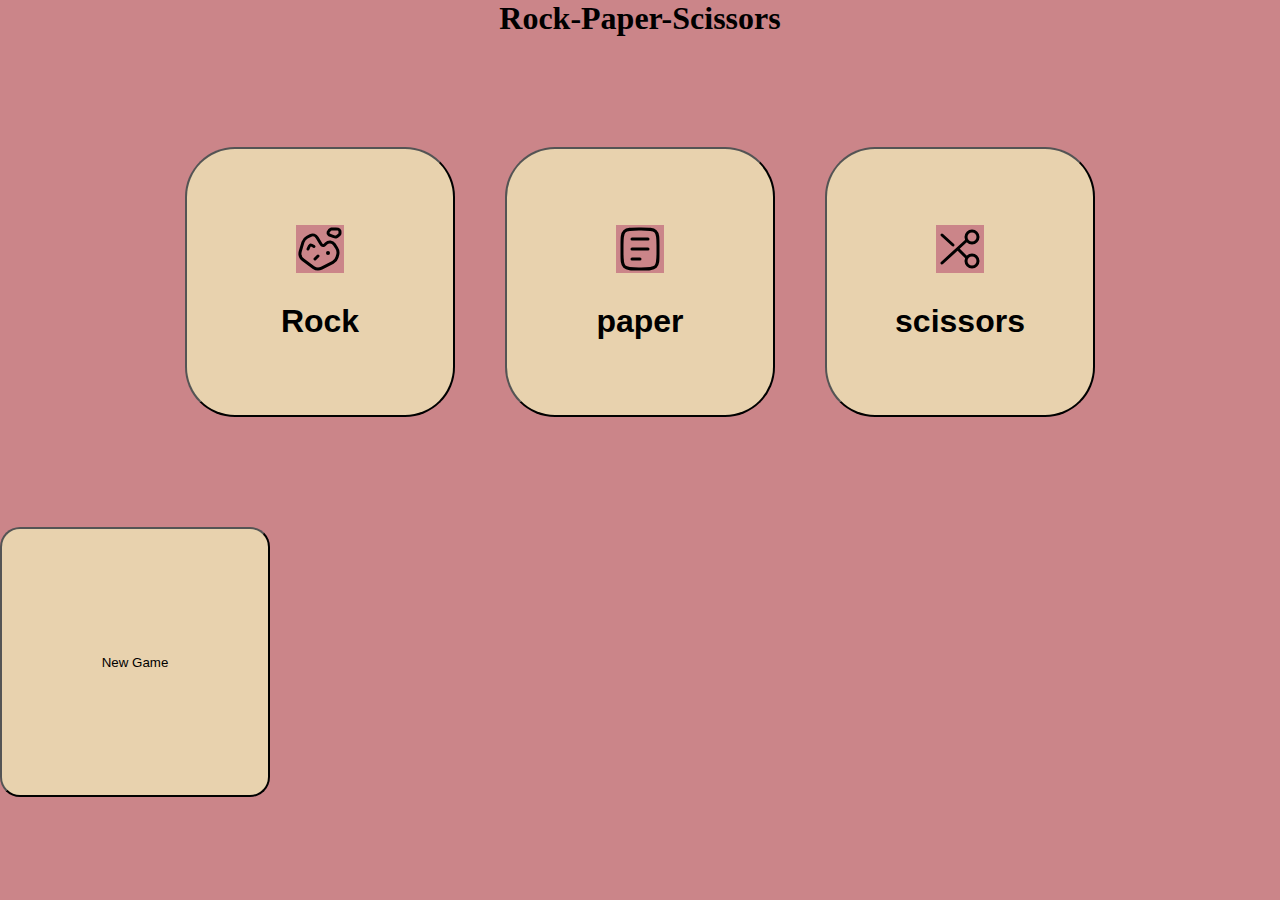
==== anushree mini/index.html @ 7bc2288e "new mini project added rock-paper-scissors" ====
<!DOCTYPE html>
<html lang="en">
<head>
    <meta charset="UTF-8">
    <meta name="viewport" content="width=device-width, initial-scale=1.0">
    <title>Rock-Paper-Scissors</title>
    <link rel="stylesheet" href="style.css">
</head>
<body>
    <main>
        <h1> Rock-Paper-Scissors</h1>
        <div class="options">
            <button class="choice"> 
                <svg xmlns="http://www.w3.org/2000/svg" viewBox="0 0 24 24" width="48" height="48" color="#000000" fill="none">
                    <path d="M2.17739 12.9793L3.49456 8.58065C3.81646 7.50568 4.55249 6.61291 5.5315 6.10993L7.12731 5.29006C8.37528 4.6489 9.89325 5.10311 10.6111 6.33247L12.1043 8.88966C12.4728 9.52075 12.6571 9.8363 12.8935 9.99873C13.2261 10.2272 13.6436 10.2803 14.0199 10.142C14.2875 10.0437 14.5404 9.78383 15.0463 9.264C16.2378 8.03972 18.2215 8.24155 19.1562 9.68215L20.3273 11.4872C20.9791 12.4918 21.1687 13.7398 20.8459 14.9007L20.5037 16.1314C20.1952 17.2407 19.4479 18.1659 18.4437 18.6818L12.8309 21.5655C11.504 22.2472 9.91895 22.1195 8.71171 21.2334L3.67752 17.5386C2.27465 16.5089 1.67039 14.6724 2.17739 12.9793Z" stroke="currentColor" stroke-width="1.5" stroke-linecap="round" stroke-linejoin="round" />
                    <path d="M15.9998 14H16.0088" stroke="currentColor" stroke-width="2" stroke-linecap="round" stroke-linejoin="round" />
                    <path d="M11 15.5L9.5 17" stroke="currentColor" stroke-width="1.5" stroke-linecap="round" />
                    <path d="M9 10.753C8.05719 10.1652 7.58579 9.87123 7.14645 10.0538C6.70711 10.2365 6.4714 10.8243 6 12" stroke="currentColor" stroke-width="1.5" stroke-linecap="round" />
                    <path d="M19.9559 2H18.2338C17.9628 2 17.8273 2 17.7012 2.01974C17.4003 2.06683 17.1242 2.19626 16.9126 2.38941C16.8239 2.47039 16.7487 2.56914 16.5984 2.76663C16.2751 3.19139 16.1134 3.40378 16.0517 3.60076C15.9024 4.07694 16.0828 4.58571 16.5138 4.90401C16.6921 5.03568 16.9627 5.13048 17.5038 5.32008L18.5185 5.67557C19.1652 5.90215 19.4886 6.01543 19.8119 5.99831C19.9487 5.99106 20.0837 5.96679 20.2128 5.92623C20.5177 5.83042 20.7639 5.61473 21.2564 5.18334L21.4013 5.05647C21.5737 4.90543 21.66 4.82991 21.7287 4.74608C21.8585 4.58767 21.9449 4.40513 21.9809 4.21269C22 4.11085 22 4.00405 22 3.79044C22 3.30232 22 3.05826 21.9242 2.86139C21.7799 2.48681 21.4442 2.19275 21.0166 2.06641C20.7918 2 20.5131 2 19.9559 2Z" stroke="currentColor" stroke-width="1.5" stroke-linecap="round" />
                </svg>
                Rock</button>
            <button class="choice">
                <svg xmlns="http://www.w3.org/2000/svg" viewBox="0 0 24 24" width="48" height="48" color="#000000" fill="none">
                    <path d="M12.5294 2C16.5225 2 18.519 2 19.7595 3.17157C21 4.34315 21 6.22876 21 10V14C21 17.7712 21 19.6569 19.7595 20.8284C18.519 22 16.5225 22 12.5294 22H11.4706C7.47751 22 5.48098 22 4.24049 20.8284C3 19.6569 3 17.7712 3 14L3 10C3 6.22876 3 4.34315 4.24049 3.17157C5.48098 2 7.47752 2 11.4706 2L12.5294 2Z" stroke="currentColor" stroke-width="1.5" stroke-linecap="round" />
                    <path d="M8 7H16" stroke="currentColor" stroke-width="1.5" stroke-linecap="round" />
                    <path d="M8 12H16" stroke="currentColor" stroke-width="1.5" stroke-linecap="round" />
                    <path d="M8 17H12" stroke="currentColor" stroke-width="1.5" stroke-linecap="round" />
                </svg>
                paper</button>
            <button class="choice">
                <svg xmlns="http://www.w3.org/2000/svg" viewBox="0 0 24 24" width="48" height="48" color="#000000" fill="none">
                    <path d="M21 6C21 7.65685 19.6569 9 18 9C16.3431 9 15 7.65685 15 6C15 4.34315 16.3431 3 18 3C19.6569 3 21 4.34315 21 6Z" stroke="currentColor" stroke-width="1.5" />
                    <path d="M21 18C21 19.6569 19.6569 21 18 21C16.3431 21 15 19.6569 15 18C15 16.3431 16.3431 15 18 15C19.6569 15 21 16.3431 21 18Z" stroke="currentColor" stroke-width="1.5" />
                    <path d="M15 8L3 19" stroke="currentColor" stroke-width="1.5" stroke-linecap="round" stroke-linejoin="round" />
                    <path d="M15.0003 16L11 12" stroke="currentColor" stroke-width="1.5" stroke-linecap="round" stroke-linejoin="round" />
                    <path d="M3 4.99999L8.5 9.99988" stroke="currentColor" stroke-width="1.5" stroke-linecap="round" stroke-linejoin="round" />
                </svg>scissors</button>
        </div>

        <div class="new-game">
            <button class="new">New Game </button>
        </div>
    </main>
    
</body>
</html>
---- anushree mini/style.css ----
*{
    margin: 0;
    padding: 0;
    background-color: #cb8589;
    
}
h1{
    text-align: center;
}

.options{
    height: 50vmin;
    padding: 20px;
    display: flex;
    justify-content: center;
    align-items: center;
    gap: 50px;

    
    
}
.choice{
    display: flex;
    flex-direction: column;
    justify-content: center;
    align-items: center;
    gap: 30px;
    font-size: xx-large;
    font-weight: bold;
    height: 30vmin;
    width: 30vmin;
    border-radius: 50px;
    background-color: #e8d2ae;
    color: black;
}

.new{
    height: 30vmin;
    width: 30vmin;
    background-color: #e8d2ae;
    color: black;
    border-radius: 20px;
}
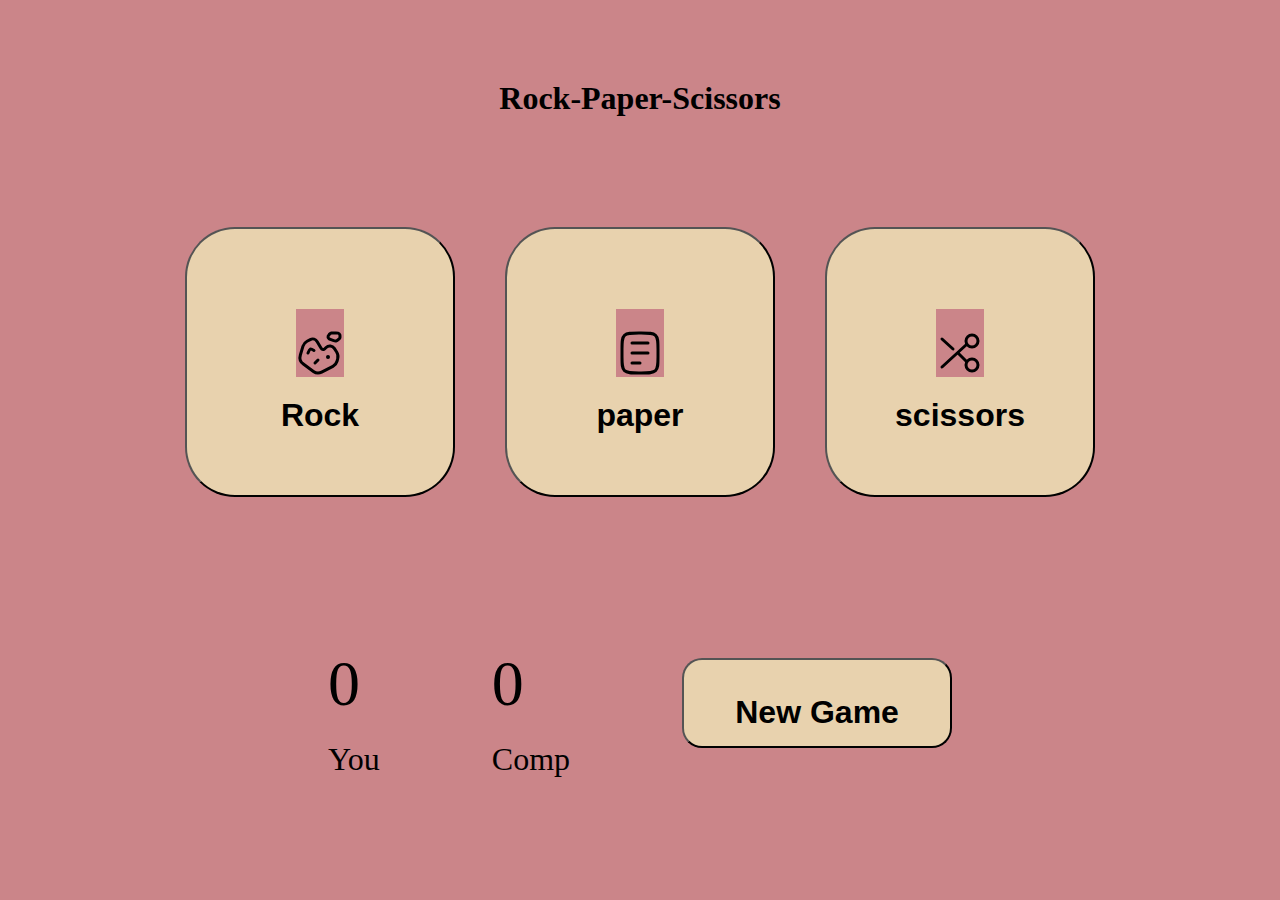
==== commit ec935775: "added new buttons and thier formatting" ====
--- a/anushree mini/index.html
+++ b/anushree mini/index.html
@@ -1,46 +1,153 @@
 <!DOCTYPE html>
 <html lang="en">
-<head>
-    <meta charset="UTF-8">
-    <meta name="viewport" content="width=device-width, initial-scale=1.0">
+  <head>
+    <meta charset="UTF-8" />
+    <meta name="viewport" content="width=device-width, initial-scale=1.0" />
     <title>Rock-Paper-Scissors</title>
-    <link rel="stylesheet" href="style.css">
-</head>
-<body>
+    <link rel="stylesheet" href="style.css" />
+  </head>
+  <body>
     <main>
-        <h1> Rock-Paper-Scissors</h1>
-        <div class="options">
-            <button class="choice"> 
-                <svg xmlns="http://www.w3.org/2000/svg" viewBox="0 0 24 24" width="48" height="48" color="#000000" fill="none">
-                    <path d="M2.17739 12.9793L3.49456 8.58065C3.81646 7.50568 4.55249 6.61291 5.5315 6.10993L7.12731 5.29006C8.37528 4.6489 9.89325 5.10311 10.6111 6.33247L12.1043 8.88966C12.4728 9.52075 12.6571 9.8363 12.8935 9.99873C13.2261 10.2272 13.6436 10.2803 14.0199 10.142C14.2875 10.0437 14.5404 9.78383 15.0463 9.264C16.2378 8.03972 18.2215 8.24155 19.1562 9.68215L20.3273 11.4872C20.9791 12.4918 21.1687 13.7398 20.8459 14.9007L20.5037 16.1314C20.1952 17.2407 19.4479 18.1659 18.4437 18.6818L12.8309 21.5655C11.504 22.2472 9.91895 22.1195 8.71171 21.2334L3.67752 17.5386C2.27465 16.5089 1.67039 14.6724 2.17739 12.9793Z" stroke="currentColor" stroke-width="1.5" stroke-linecap="round" stroke-linejoin="round" />
-                    <path d="M15.9998 14H16.0088" stroke="currentColor" stroke-width="2" stroke-linecap="round" stroke-linejoin="round" />
-                    <path d="M11 15.5L9.5 17" stroke="currentColor" stroke-width="1.5" stroke-linecap="round" />
-                    <path d="M9 10.753C8.05719 10.1652 7.58579 9.87123 7.14645 10.0538C6.70711 10.2365 6.4714 10.8243 6 12" stroke="currentColor" stroke-width="1.5" stroke-linecap="round" />
-                    <path d="M19.9559 2H18.2338C17.9628 2 17.8273 2 17.7012 2.01974C17.4003 2.06683 17.1242 2.19626 16.9126 2.38941C16.8239 2.47039 16.7487 2.56914 16.5984 2.76663C16.2751 3.19139 16.1134 3.40378 16.0517 3.60076C15.9024 4.07694 16.0828 4.58571 16.5138 4.90401C16.6921 5.03568 16.9627 5.13048 17.5038 5.32008L18.5185 5.67557C19.1652 5.90215 19.4886 6.01543 19.8119 5.99831C19.9487 5.99106 20.0837 5.96679 20.2128 5.92623C20.5177 5.83042 20.7639 5.61473 21.2564 5.18334L21.4013 5.05647C21.5737 4.90543 21.66 4.82991 21.7287 4.74608C21.8585 4.58767 21.9449 4.40513 21.9809 4.21269C22 4.11085 22 4.00405 22 3.79044C22 3.30232 22 3.05826 21.9242 2.86139C21.7799 2.48681 21.4442 2.19275 21.0166 2.06641C20.7918 2 20.5131 2 19.9559 2Z" stroke="currentColor" stroke-width="1.5" stroke-linecap="round" />
-                </svg>
-                Rock</button>
-            <button class="choice">
-                <svg xmlns="http://www.w3.org/2000/svg" viewBox="0 0 24 24" width="48" height="48" color="#000000" fill="none">
-                    <path d="M12.5294 2C16.5225 2 18.519 2 19.7595 3.17157C21 4.34315 21 6.22876 21 10V14C21 17.7712 21 19.6569 19.7595 20.8284C18.519 22 16.5225 22 12.5294 22H11.4706C7.47751 22 5.48098 22 4.24049 20.8284C3 19.6569 3 17.7712 3 14L3 10C3 6.22876 3 4.34315 4.24049 3.17157C5.48098 2 7.47752 2 11.4706 2L12.5294 2Z" stroke="currentColor" stroke-width="1.5" stroke-linecap="round" />
-                    <path d="M8 7H16" stroke="currentColor" stroke-width="1.5" stroke-linecap="round" />
-                    <path d="M8 12H16" stroke="currentColor" stroke-width="1.5" stroke-linecap="round" />
-                    <path d="M8 17H12" stroke="currentColor" stroke-width="1.5" stroke-linecap="round" />
-                </svg>
-                paper</button>
-            <button class="choice">
-                <svg xmlns="http://www.w3.org/2000/svg" viewBox="0 0 24 24" width="48" height="48" color="#000000" fill="none">
-                    <path d="M21 6C21 7.65685 19.6569 9 18 9C16.3431 9 15 7.65685 15 6C15 4.34315 16.3431 3 18 3C19.6569 3 21 4.34315 21 6Z" stroke="currentColor" stroke-width="1.5" />
-                    <path d="M21 18C21 19.6569 19.6569 21 18 21C16.3431 21 15 19.6569 15 18C15 16.3431 16.3431 15 18 15C19.6569 15 21 16.3431 21 18Z" stroke="currentColor" stroke-width="1.5" />
-                    <path d="M15 8L3 19" stroke="currentColor" stroke-width="1.5" stroke-linecap="round" stroke-linejoin="round" />
-                    <path d="M15.0003 16L11 12" stroke="currentColor" stroke-width="1.5" stroke-linecap="round" stroke-linejoin="round" />
-                    <path d="M3 4.99999L8.5 9.99988" stroke="currentColor" stroke-width="1.5" stroke-linecap="round" stroke-linejoin="round" />
-                </svg>scissors</button>
+      <h1>Rock-Paper-Scissors</h1>
+      <div class="options">
+        <button class="choice">
+          <svg
+            xmlns="http://www.w3.org/2000/svg"
+            viewBox="0 0 24 24"
+            width="48"
+            height="48"
+            color="#000000"
+            fill="none"
+          >
+            <path
+              d="M2.17739 12.9793L3.49456 8.58065C3.81646 7.50568 4.55249 6.61291 5.5315 6.10993L7.12731 5.29006C8.37528 4.6489 9.89325 5.10311 10.6111 6.33247L12.1043 8.88966C12.4728 9.52075 12.6571 9.8363 12.8935 9.99873C13.2261 10.2272 13.6436 10.2803 14.0199 10.142C14.2875 10.0437 14.5404 9.78383 15.0463 9.264C16.2378 8.03972 18.2215 8.24155 19.1562 9.68215L20.3273 11.4872C20.9791 12.4918 21.1687 13.7398 20.8459 14.9007L20.5037 16.1314C20.1952 17.2407 19.4479 18.1659 18.4437 18.6818L12.8309 21.5655C11.504 22.2472 9.91895 22.1195 8.71171 21.2334L3.67752 17.5386C2.27465 16.5089 1.67039 14.6724 2.17739 12.9793Z"
+              stroke="currentColor"
+              stroke-width="1.5"
+              stroke-linecap="round"
+              stroke-linejoin="round"
+            />
+            <path
+              d="M15.9998 14H16.0088"
+              stroke="currentColor"
+              stroke-width="2"
+              stroke-linecap="round"
+              stroke-linejoin="round"
+            />
+            <path
+              d="M11 15.5L9.5 17"
+              stroke="currentColor"
+              stroke-width="1.5"
+              stroke-linecap="round"
+            />
+            <path
+              d="M9 10.753C8.05719 10.1652 7.58579 9.87123 7.14645 10.0538C6.70711 10.2365 6.4714 10.8243 6 12"
+              stroke="currentColor"
+              stroke-width="1.5"
+              stroke-linecap="round"
+            />
+            <path
+              d="M19.9559 2H18.2338C17.9628 2 17.8273 2 17.7012 2.01974C17.4003 2.06683 17.1242 2.19626 16.9126 2.38941C16.8239 2.47039 16.7487 2.56914 16.5984 2.76663C16.2751 3.19139 16.1134 3.40378 16.0517 3.60076C15.9024 4.07694 16.0828 4.58571 16.5138 4.90401C16.6921 5.03568 16.9627 5.13048 17.5038 5.32008L18.5185 5.67557C19.1652 5.90215 19.4886 6.01543 19.8119 5.99831C19.9487 5.99106 20.0837 5.96679 20.2128 5.92623C20.5177 5.83042 20.7639 5.61473 21.2564 5.18334L21.4013 5.05647C21.5737 4.90543 21.66 4.82991 21.7287 4.74608C21.8585 4.58767 21.9449 4.40513 21.9809 4.21269C22 4.11085 22 4.00405 22 3.79044C22 3.30232 22 3.05826 21.9242 2.86139C21.7799 2.48681 21.4442 2.19275 21.0166 2.06641C20.7918 2 20.5131 2 19.9559 2Z"
+              stroke="currentColor"
+              stroke-width="1.5"
+              stroke-linecap="round"
+            />
+          </svg>
+          Rock
+        </button>
+        <button class="choice">
+          <svg
+            xmlns="http://www.w3.org/2000/svg"
+            viewBox="0 0 24 24"
+            width="48"
+            height="48"
+            color="#000000"
+            fill="none"
+          >
+            <path
+              d="M12.5294 2C16.5225 2 18.519 2 19.7595 3.17157C21 4.34315 21 6.22876 21 10V14C21 17.7712 21 19.6569 19.7595 20.8284C18.519 22 16.5225 22 12.5294 22H11.4706C7.47751 22 5.48098 22 4.24049 20.8284C3 19.6569 3 17.7712 3 14L3 10C3 6.22876 3 4.34315 4.24049 3.17157C5.48098 2 7.47752 2 11.4706 2L12.5294 2Z"
+              stroke="currentColor"
+              stroke-width="1.5"
+              stroke-linecap="round"
+            />
+            <path
+              d="M8 7H16"
+              stroke="currentColor"
+              stroke-width="1.5"
+              stroke-linecap="round"
+            />
+            <path
+              d="M8 12H16"
+              stroke="currentColor"
+              stroke-width="1.5"
+              stroke-linecap="round"
+            />
+            <path
+              d="M8 17H12"
+              stroke="currentColor"
+              stroke-width="1.5"
+              stroke-linecap="round"
+            />
+          </svg>
+          paper
+        </button>
+        <button class="choice">
+          <svg
+            xmlns="http://www.w3.org/2000/svg"
+            viewBox="0 0 24 24"
+            width="48"
+            height="48"
+            color="#000000"
+            fill="none"
+          >
+            <path
+              d="M21 6C21 7.65685 19.6569 9 18 9C16.3431 9 15 7.65685 15 6C15 4.34315 16.3431 3 18 3C19.6569 3 21 4.34315 21 6Z"
+              stroke="currentColor"
+              stroke-width="1.5"
+            />
+            <path
+              d="M21 18C21 19.6569 19.6569 21 18 21C16.3431 21 15 19.6569 15 18C15 16.3431 16.3431 15 18 15C19.6569 15 21 16.3431 21 18Z"
+              stroke="currentColor"
+              stroke-width="1.5"
+            />
+            <path
+              d="M15 8L3 19"
+              stroke="currentColor"
+              stroke-width="1.5"
+              stroke-linecap="round"
+              stroke-linejoin="round"
+            />
+            <path
+              d="M15.0003 16L11 12"
+              stroke="currentColor"
+              stroke-width="1.5"
+              stroke-linecap="round"
+              stroke-linejoin="round"
+            />
+            <path
+              d="M3 4.99999L8.5 9.99988"
+              stroke="currentColor"
+              stroke-width="1.5"
+              stroke-linecap="round"
+              stroke-linejoin="round"
+            /></svg
+          >scissors
+        </button>
+      </div>
+
+      <div class="score-board">
+        <div class="score">
+          <p id="user-score">0</p>
+          <p>You</p>
         </div>
-
+        <div class="score">
+          <p id="comp-score">0</p>
+          <p>Comp</p>
+        </div>
         <div class="new-game">
-            <button class="new">New Game </button>
+          <button class="new">New Game</button>
         </div>
+      </div>
     </main>
-    
-</body>
-</html>+    <script src="app2"></script>
+  </body>
+</html>
--- a/anushree mini/style.css
+++ b/anushree mini/style.css
@@ -1,43 +1,61 @@
-*{
-    margin: 0;
-    padding: 0;
-    background-color: #cb8589;
-    
+* {
+  margin: 0;
+  padding-top: 20px;
+  background-color: #cb8589;
 }
-h1{
-    text-align: center;
+h1 {
+  text-align: center;
 }
 
-.options{
-    height: 50vmin;
-    padding: 20px;
-    display: flex;
-    justify-content: center;
-    align-items: center;
-    gap: 50px;
-
-    
-    
+.options {
+  height: 50vmin;
+  padding: 20px;
+  display: flex;
+  justify-content: center;
+  align-items: center;
+  gap: 50px;
 }
-.choice{
-    display: flex;
-    flex-direction: column;
-    justify-content: center;
-    align-items: center;
-    gap: 30px;
-    font-size: xx-large;
-    font-weight: bold;
-    height: 30vmin;
-    width: 30vmin;
-    border-radius: 50px;
-    background-color: #e8d2ae;
-    color: black;
+.choice {
+  display: flex;
+  flex-direction: column;
+  justify-content: center;
+  align-items: center;
+  gap: 20px;
+  font-size: xx-large;
+  font-weight: bold;
+  height: 30vmin;
+  width: 30vmin;
+  border-radius: 50px;
+  background-color: #e8d2ae;
+  color: black;
 }
 
-.new{
-    height: 30vmin;
-    width: 30vmin;
-    background-color: #e8d2ae;
-    color: black;
-    border-radius: 20px;
-}+.score-board {
+  display: flex;
+  justify-content: center;
+  align-items: center;
+  font-size: 2rem;
+  padding-top: 0;
+  gap: 7rem;
+}
+
+#user-score,
+#comp-score {
+  font-size: 4rem;
+}
+.new {
+  height: 10vmin;
+  width: 30vmin;
+  background-color: #e8d2ae;
+  color: black;
+  border-radius: 20px;
+  font-size: xx-large;
+  font-weight: bold;
+}
+
+.new-game {
+  display: flex;
+
+  justify-content: center;
+  align-items: center;
+}
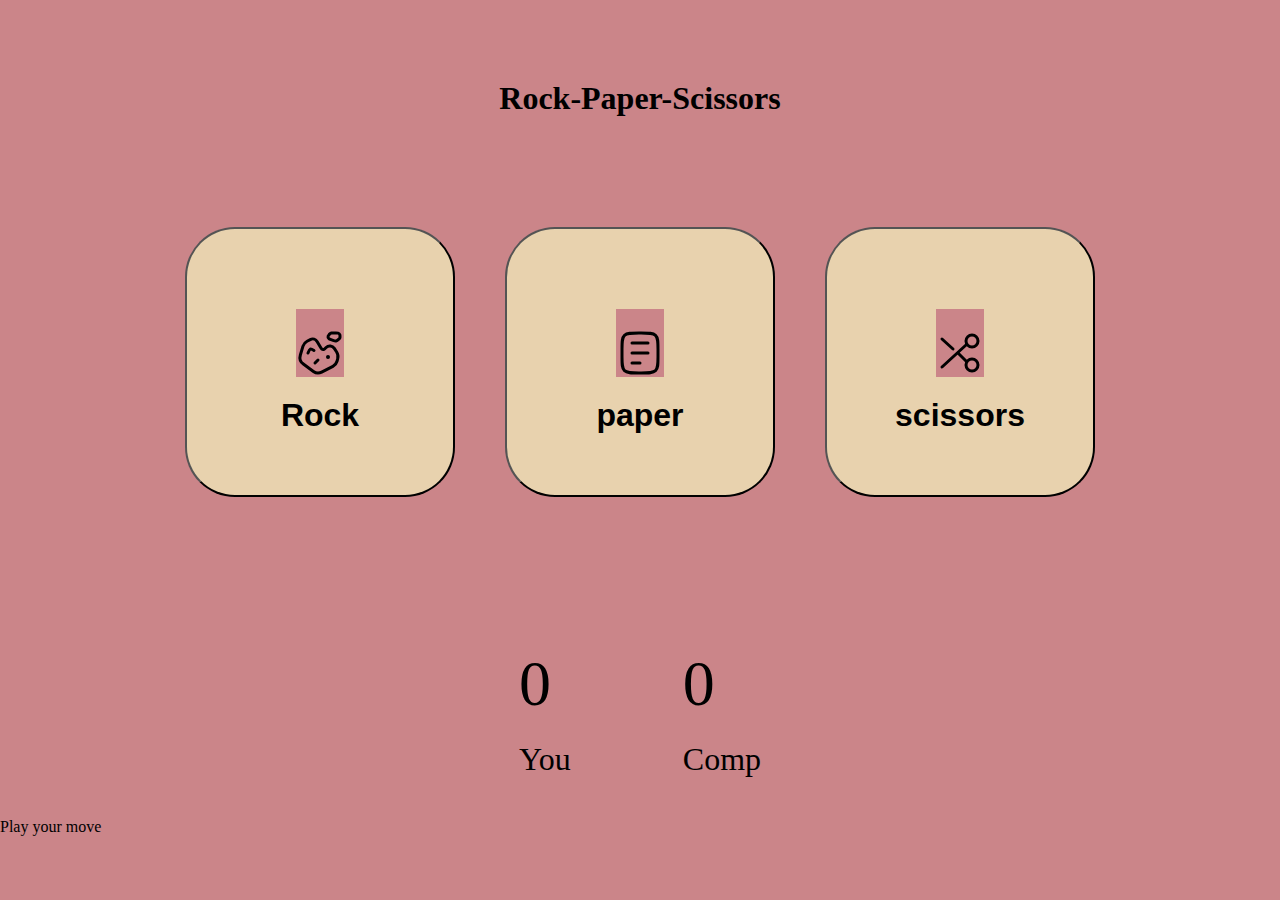
==== commit 2f6f085c: "few changes" ====
--- a/anushree mini/index.html
+++ b/anushree mini/index.html
@@ -10,7 +10,7 @@
     <main>
       <h1>Rock-Paper-Scissors</h1>
       <div class="options">
-        <button class="choice">
+        <button class="choice" id="rock">
           <svg
             xmlns="http://www.w3.org/2000/svg"
             viewBox="0 0 24 24"
@@ -54,7 +54,7 @@
           </svg>
           Rock
         </button>
-        <button class="choice">
+        <button class="choice" id="paper">
           <svg
             xmlns="http://www.w3.org/2000/svg"
             viewBox="0 0 24 24"
@@ -90,7 +90,7 @@
           </svg>
           paper
         </button>
-        <button class="choice">
+        <button class="choice" id="scissors">
           <svg
             xmlns="http://www.w3.org/2000/svg"
             viewBox="0 0 24 24"
@@ -143,11 +143,12 @@
           <p id="comp-score">0</p>
           <p>Comp</p>
         </div>
-        <div class="new-game">
-          <button class="new">New Game</button>
-        </div>
+        
+      </div>
+      <div class="msg-container">
+        <p id="msg">Play your move</p>
       </div>
     </main>
-    <script src="app2"></script>
+    <script src="app2.js"></script>
   </body>
 </html>
